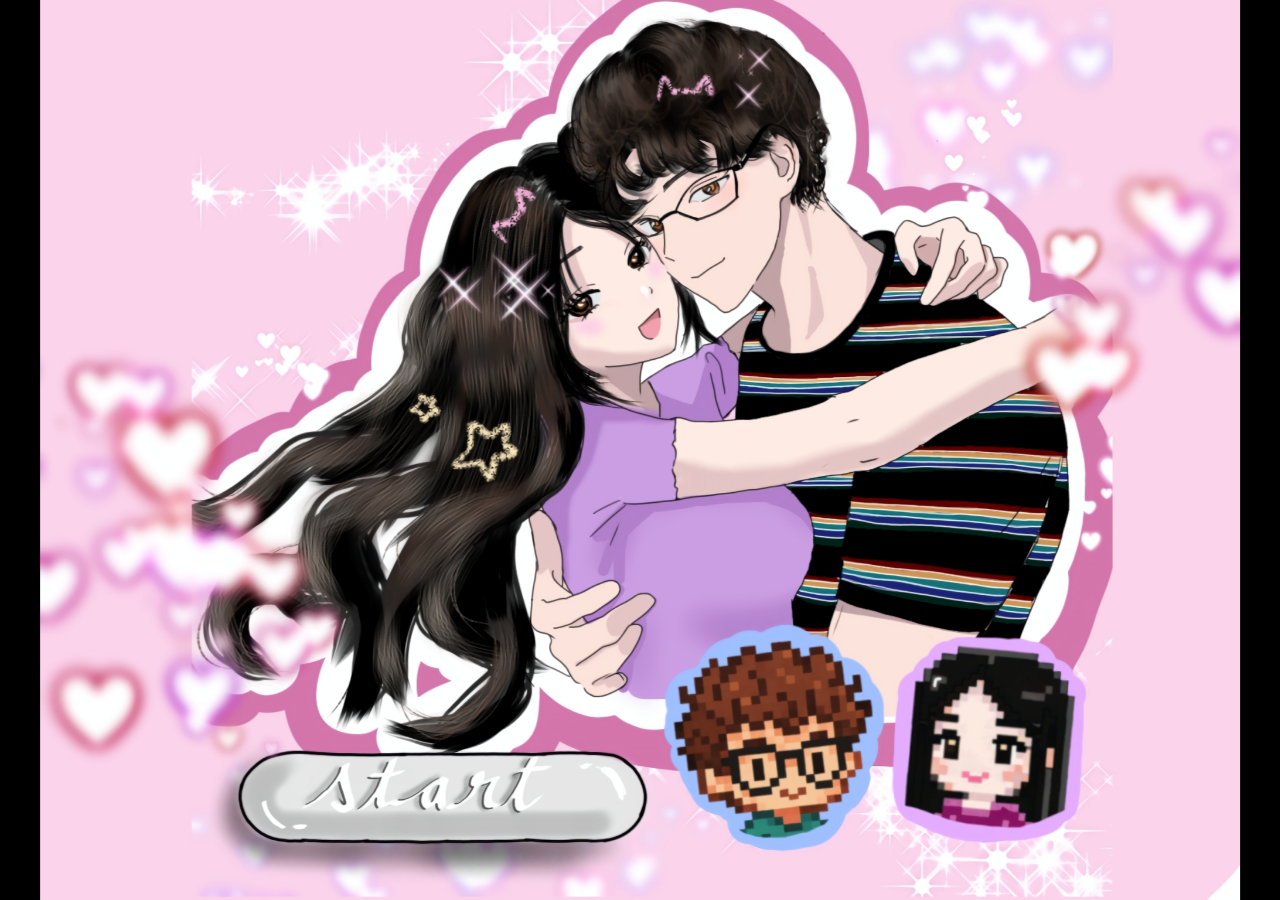
==== index.html @ d175a210 "Update index.html" ====
<!DOCTYPE html>
<html lang="en">
<head>
  <meta charset="utf-8" />
  <meta name="viewport" content="width=device-width, initial-scale=1" />
  <title>Visual Novel – First Date</title>
  <link rel="stylesheet" href="style.css" />
</head>
<body>

  <!-- Start Screen -->
  <div id="start-screen" class="stage visible">
    <img class="bg" src="start.jpg" alt="Start" />

    <!-- Falling petals live only on start screen -->
    <div id="petals-layer" aria-hidden="true"></div>

    <!-- Invisible clickable area placed over the grey "start" button -->
    <button id="start-button" aria-label="Start"></button>

    <!-- Start-screen music -->
    <audio id="start-music" src="music.mp3" preload="auto" loop></audio>
  </div>

  <!-- Epilogue Stage (e1 → e10) -->
  <div id="epilogue" class="stage">
    <img id="scene-image" class="bg fade" alt="Scene" />
    <!-- Subtitles (no background box) -->
    <div id="subtitle" role="dialog" aria-live="polite"></div>
    
    <!-- Epilogue music -->
    <audio id="epilogue-music" src="epilogue.mp3" preload="auto" loop></audio>
  </div>

  <!-- First Date Stage -->
  <div id="first-date" class="stage">
    <img class="bg" src="bg1.jpg" alt="First Date Background" />
    
    <div id="dialogue-container">
      <div id="dialogue-box">
        <div id="text-container">
          <div id="date-dialogue"></div>
        </div>
        <button id="next-button" aria-label="Next"></button>
      </div>
    </div>
    
    <!-- Date music -->
    <audio id="date-music" src="zelda.mp3" preload="auto" loop></audio>
  </div>

  <script src="script.js"></script>
</body>
</html>
---- style.css ----
/* Game container takes full screen */
#game-container {
  position: relative;
  width: 100vw;     /* full browser width */
  height: 100vh;    /* full browser height */
  overflow: hidden;
  background-color: black;
}
/* Root + typography */
:root{
  --ochre: #ffff00;           /* bright yellow ochre */
  --subtitle-size: clamp(16px, 2.4vmin, 22px);
  --subtitle-shadow: 0 2px 4px rgba(0,0,0,.65), 0 0 10px rgba(0,0,0,.5);
  --fade-ms: 550ms;
}

/* Full-viewport stage holder with a fixed game area of 3:4 that always shows full images */
html, body {
  margin: 0; padding: 0; height: 100%; background:#000;
  font-family: ui-serif, Georgia, "Times New Roman", Times, serif;
}

.stage {
  position: fixed; inset: 0;
  display: grid; place-items: center;
  opacity: 0; pointer-events: none; transition: opacity var(--fade-ms) ease;
}

.stage.visible { opacity: 1; pointer-events: auto; }

/* Make the image fill the entire browser viewport while keeping the whole image visible (no cropping) */
.bg {
  width: 100vw;                /* make the image element span the full viewport width */
  height: 100vh;               /* and the full viewport height */
  object-fit: contain;         /* scale the image so it fits inside the element WITHOUT cropping */
  object-position: center center; /* keep the image centered */
  user-select: none;
  -webkit-user-drag: none;
  max-width: 100%;
  max-height: 100%;
}

/* Start button (invisible overlay) positioned over the grey oval on start.jpg
   These percentages are tuned for the shared image (1536×1152). Adjust if you ever change that art. */
#start-button{
  position: absolute;
  /* bottom-left corner area where the grey oval sits */
  left: 6.5%;
  bottom: 7%;
  width: 32%;
  height: 12%;
  background: transparent;
  border: none;
  cursor: pointer;
  /* For accessibility focus outline without showing a box visually */
  outline: none;
}
#start-button:focus-visible{
  box-shadow: 0 0 0 3px rgba(255,255,255,.6) inset, 0 0 0 3px rgba(255,255,255,.6);
  border-radius: 999px;
}

/* Petals container */
#petals-layer{
  position: absolute; inset: 0;
  overflow: hidden; pointer-events: none;
}

/* Each petal sprite */
.petal{
  position: absolute;
  top: -10%;
  width: 70px;
  height: 70px;
  background-size: contain;
  background-repeat: no-repeat;
  opacity: .9;
  animation-name: fall, sway, spin;
  animation-timing-function: linear, ease-in-out, ease-in-out;
  animation-iteration-count: 1, infinite, infinite;
}
@keyframes fall {
  0% {
    transform: translateX(0) translateY(0) rotate(0deg);
  }
  50% {
    transform: translateX(20px) translateY(50vh) rotate(45deg);
  }
  100% {
    transform: translateX(-20px) translateY(100vh) rotate(90deg);
  }
}
@keyframes sway{
  0%  { transform: translateX(0) translateY(var(--y)); }
  50% { transform: translateX(12vw) translateY(var(--y)); }
  100%{ transform: translateX(-8vw) translateY(var(--y)); }
}
@keyframes spin{
  0%  { rotate: 0deg; }
  100%{ rotate: 360deg; }
}

/* Subtitle styling (bottom overlay, no box) */
#subtitle{
  position: absolute;
  inset-inline: 6%;
  bottom: 3.5%;
  text-align: center;
  color: #ffcc00;
  font-size: var(--subtitle-size);
  line-height: 1.35;
  text-shadow: var(--subtitle-shadow);
  pointer-events: none; /* clicks go to scene */
  min-height: 3em;      /* reserve space so layout doesn't jump */
}

/* Image fades on scene change */
.fade{
  opacity: 0; transition: opacity var(--fade-ms) ease;
}
.fade.show{ opacity: 1; }

/* First Date Scene Styles - COMPLETELY REVISED */
#first-date {
  display: none;
  position: fixed;
  inset: 0;
  z-index: 50;
}

#first-date.visible {
  display: block;
}

#dialogue-container {
  position: absolute;
  bottom: 1%;
  left: 50%;
  transform: translateX(-50%);
  width: 95%;
  max-width: 1200px;
  z-index: 100;
  display: flex;
  justify-content: center;
  align-items: flex-end;
}

#dialogue-box {
  width: 100%;
  min-height: 200px; /* Minimum height to prevent squashing */
  background: url('d1.png') no-repeat center center;
  background-size: 100% 100%;
  position: relative;
  aspect-ratio: 4 / 3; /* Adjust this ratio based on your dialogue box image */
}

#text-container {
  position: absolute;
  top: 0;
  left: 0;
  width: 100%;
  height: 100%;
  display: flex;
  flex-direction: column;
  justify-content: center;
  align-items: flex-start;
  z-index: 101;
  padding: 60% 12% 14% 12%;
  box-sizing: border-box;
}

#date-dialogue {
  width: 100%;
  height: 100%;
  color: white !important;
  font-size: 1.5rem; /* Slightly larger font */
  line-height: 1.6;
  font-family: 'Georgia', serif;
  text-shadow: 2px 2px 4px rgba(0, 0, 0, 0.9); /* Stronger shadow */
  text-align: left;
  display: flex;
  align-items: flex-start;
  justify-content: center;
  padding: 10px;
  box-sizing: border-box;
}

#next-button {
  position: absolute;
  bottom: 15%;
  right: 10%;
  width: 20%;
  height: 20%;
  cursor: pointer;
  background: transparent;
  border: none;
  z-index: 102;
}

/* Typing cursor animation */
.typing-cursor {
  display: inline-block;
  width: 2px;
  height: 1.2em;
  background-color: white !important;
  margin-left: 2px;
  animation: blink 1s infinite;
  vertical-align: middle;
}

@keyframes blink {
  0%, 100% { opacity: 1; }
  50% { opacity: 0; }
}

/* Responsive adjustments */
@media (max-width: 768px) {
  #date-dialogue {
    font-size: 1.4rem;
    padding: 15px;
  }
  
  #text-container {
    padding: 5% 10% 15% 10%;
  }
  
  #dialogue-box {
    aspect-ratio: 3 / 1; /* Adjust for mobile */
    min-height: 150px;
  }
}
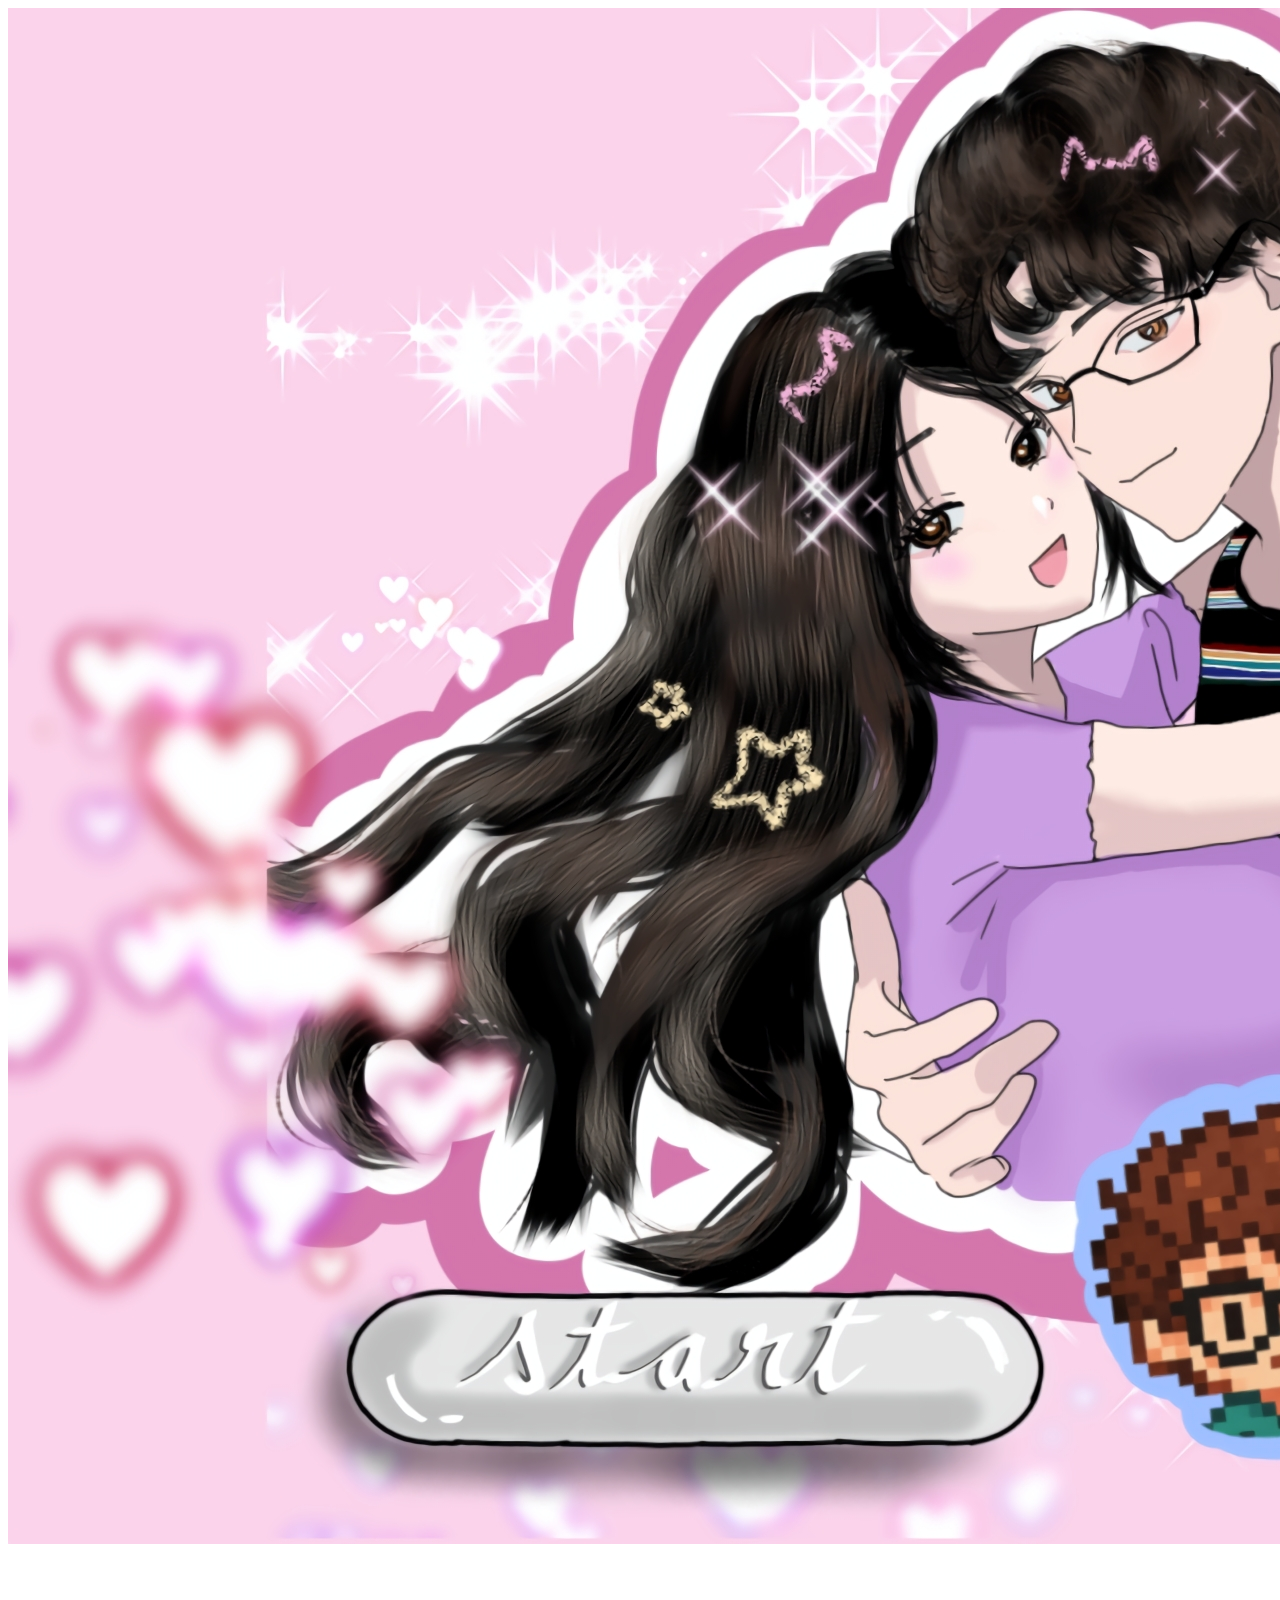
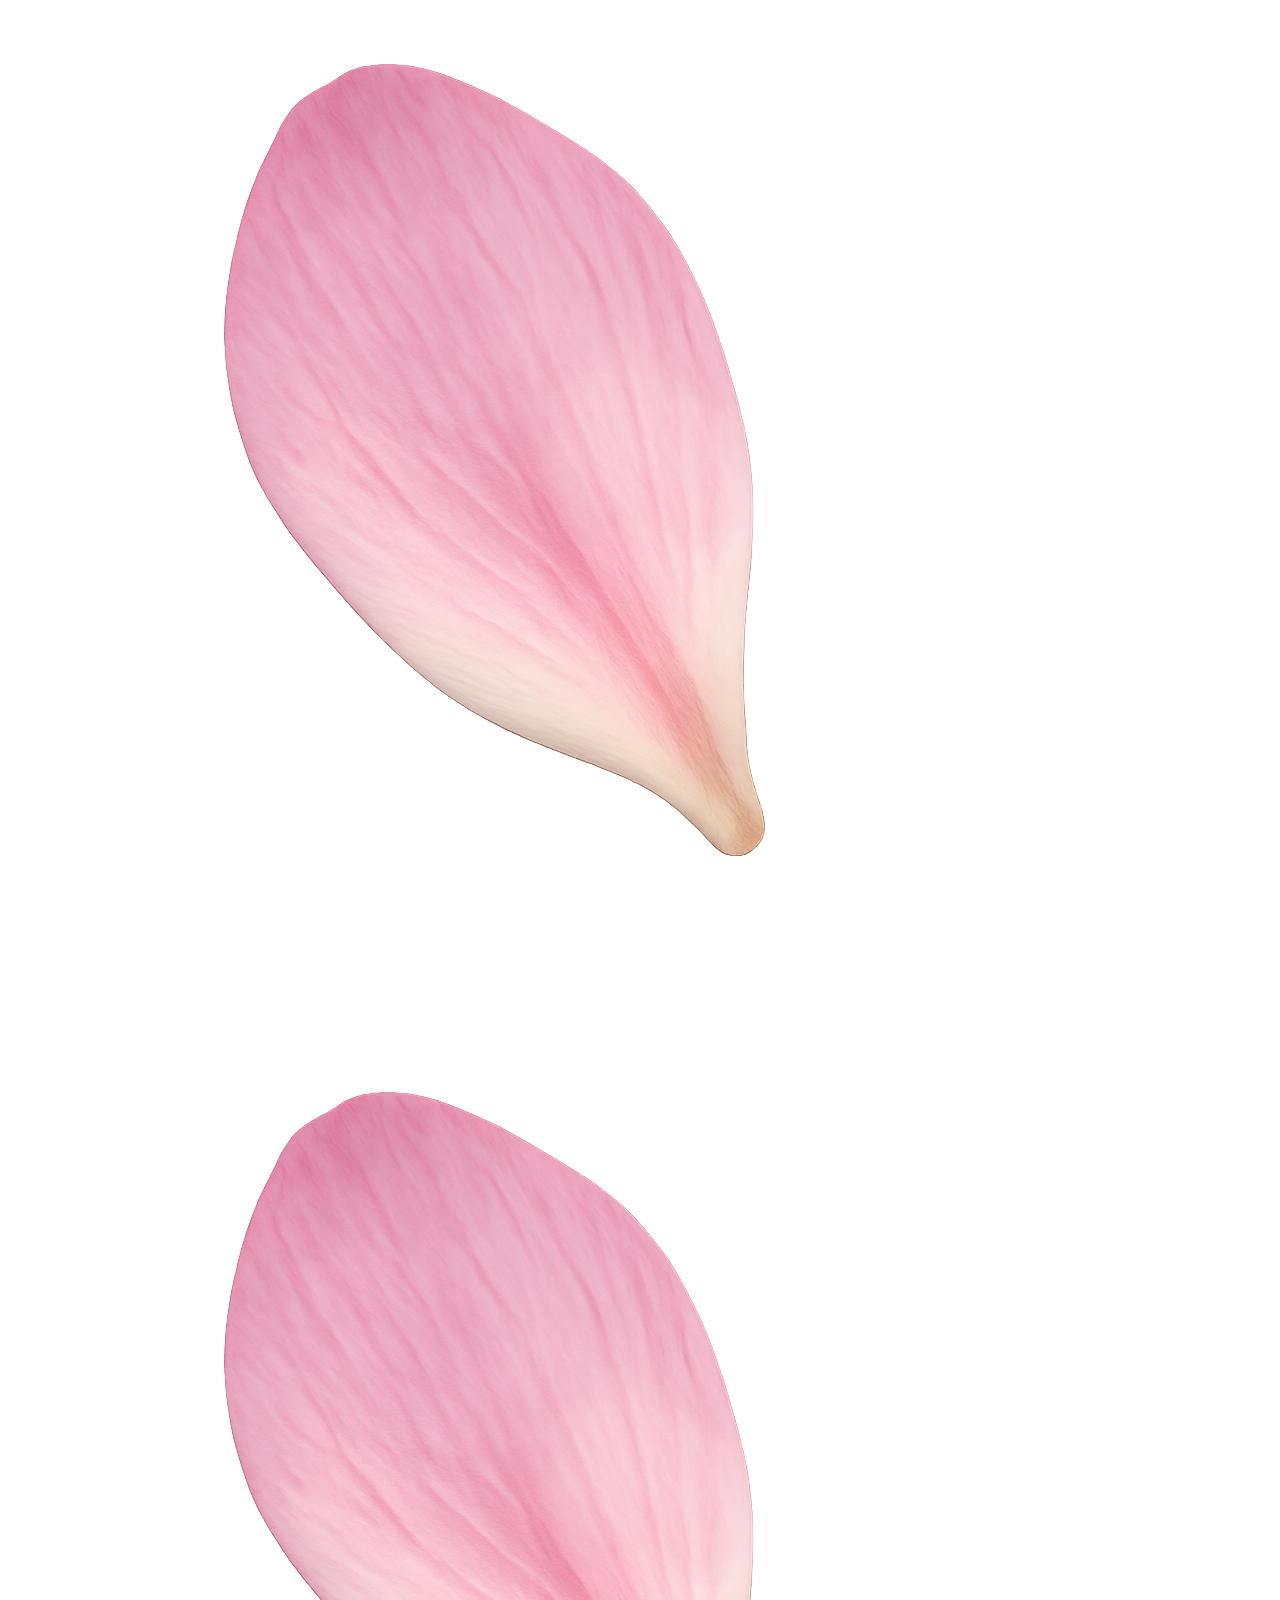
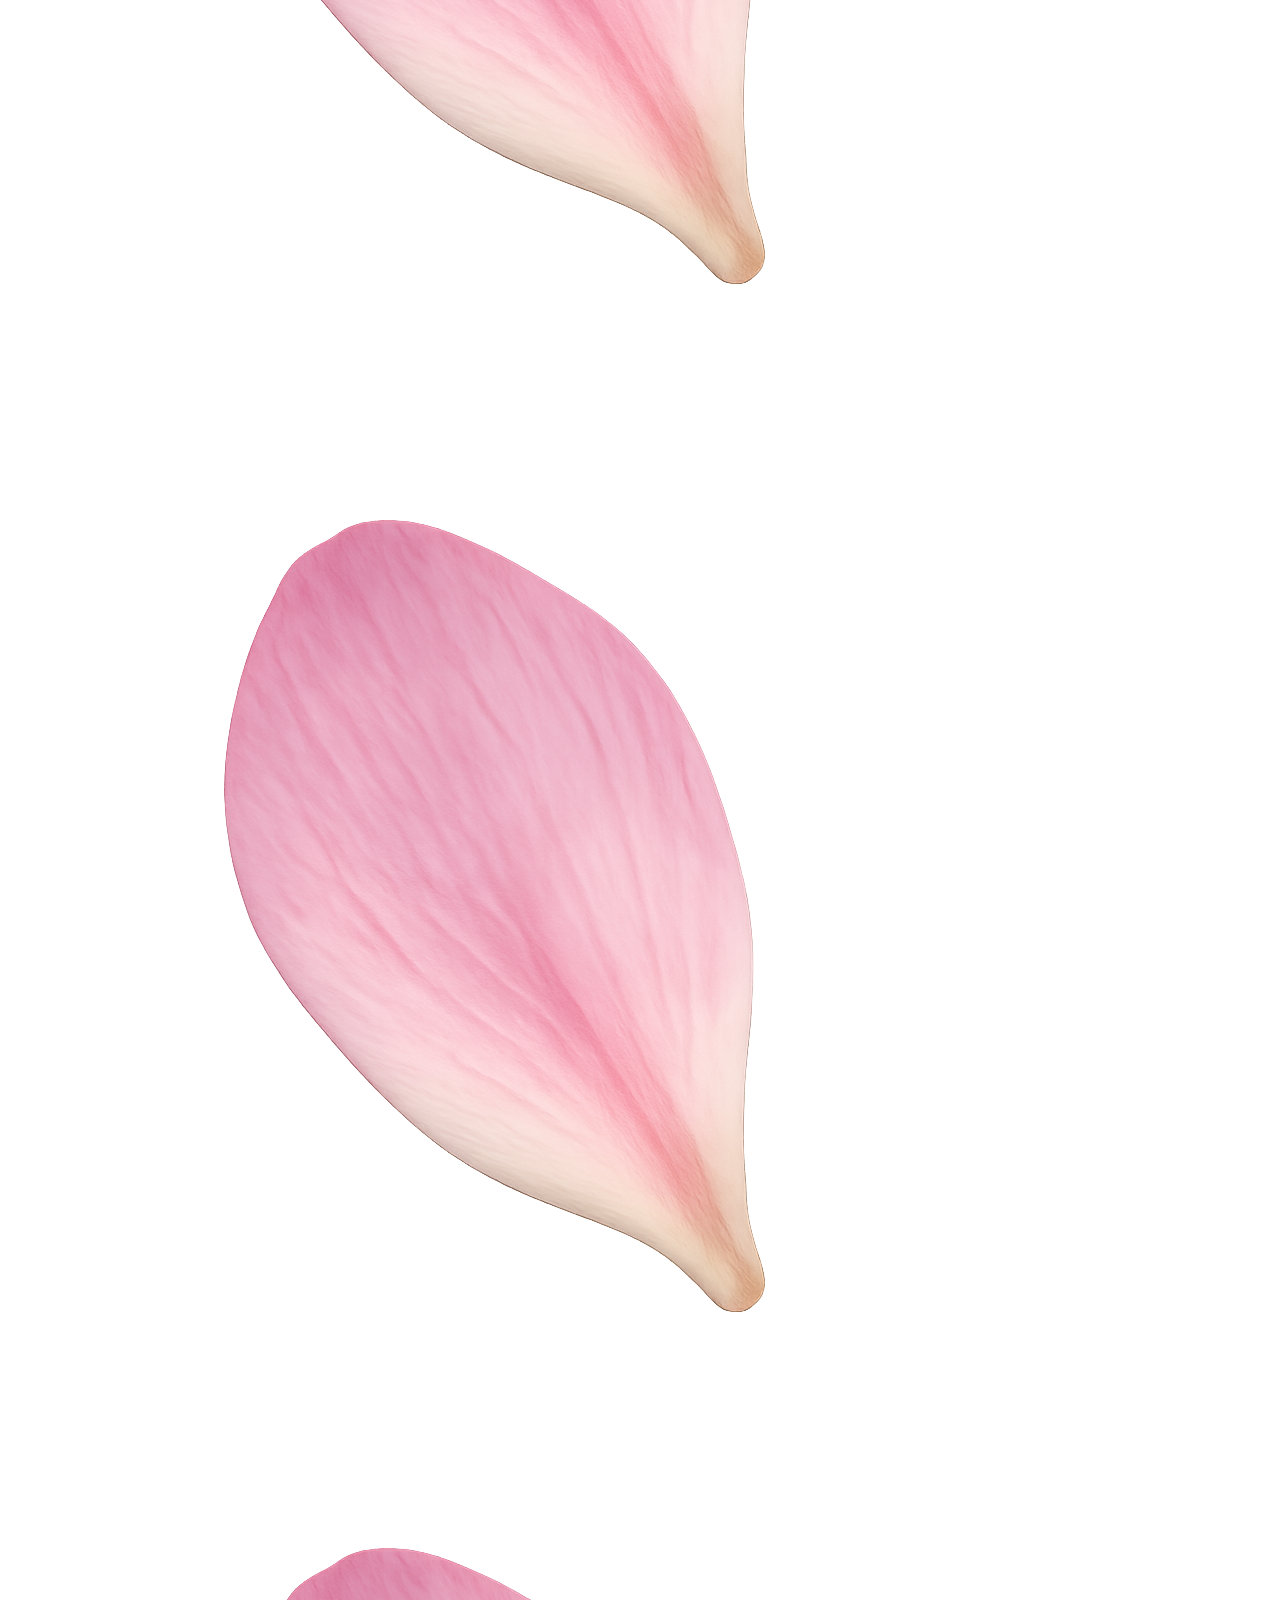
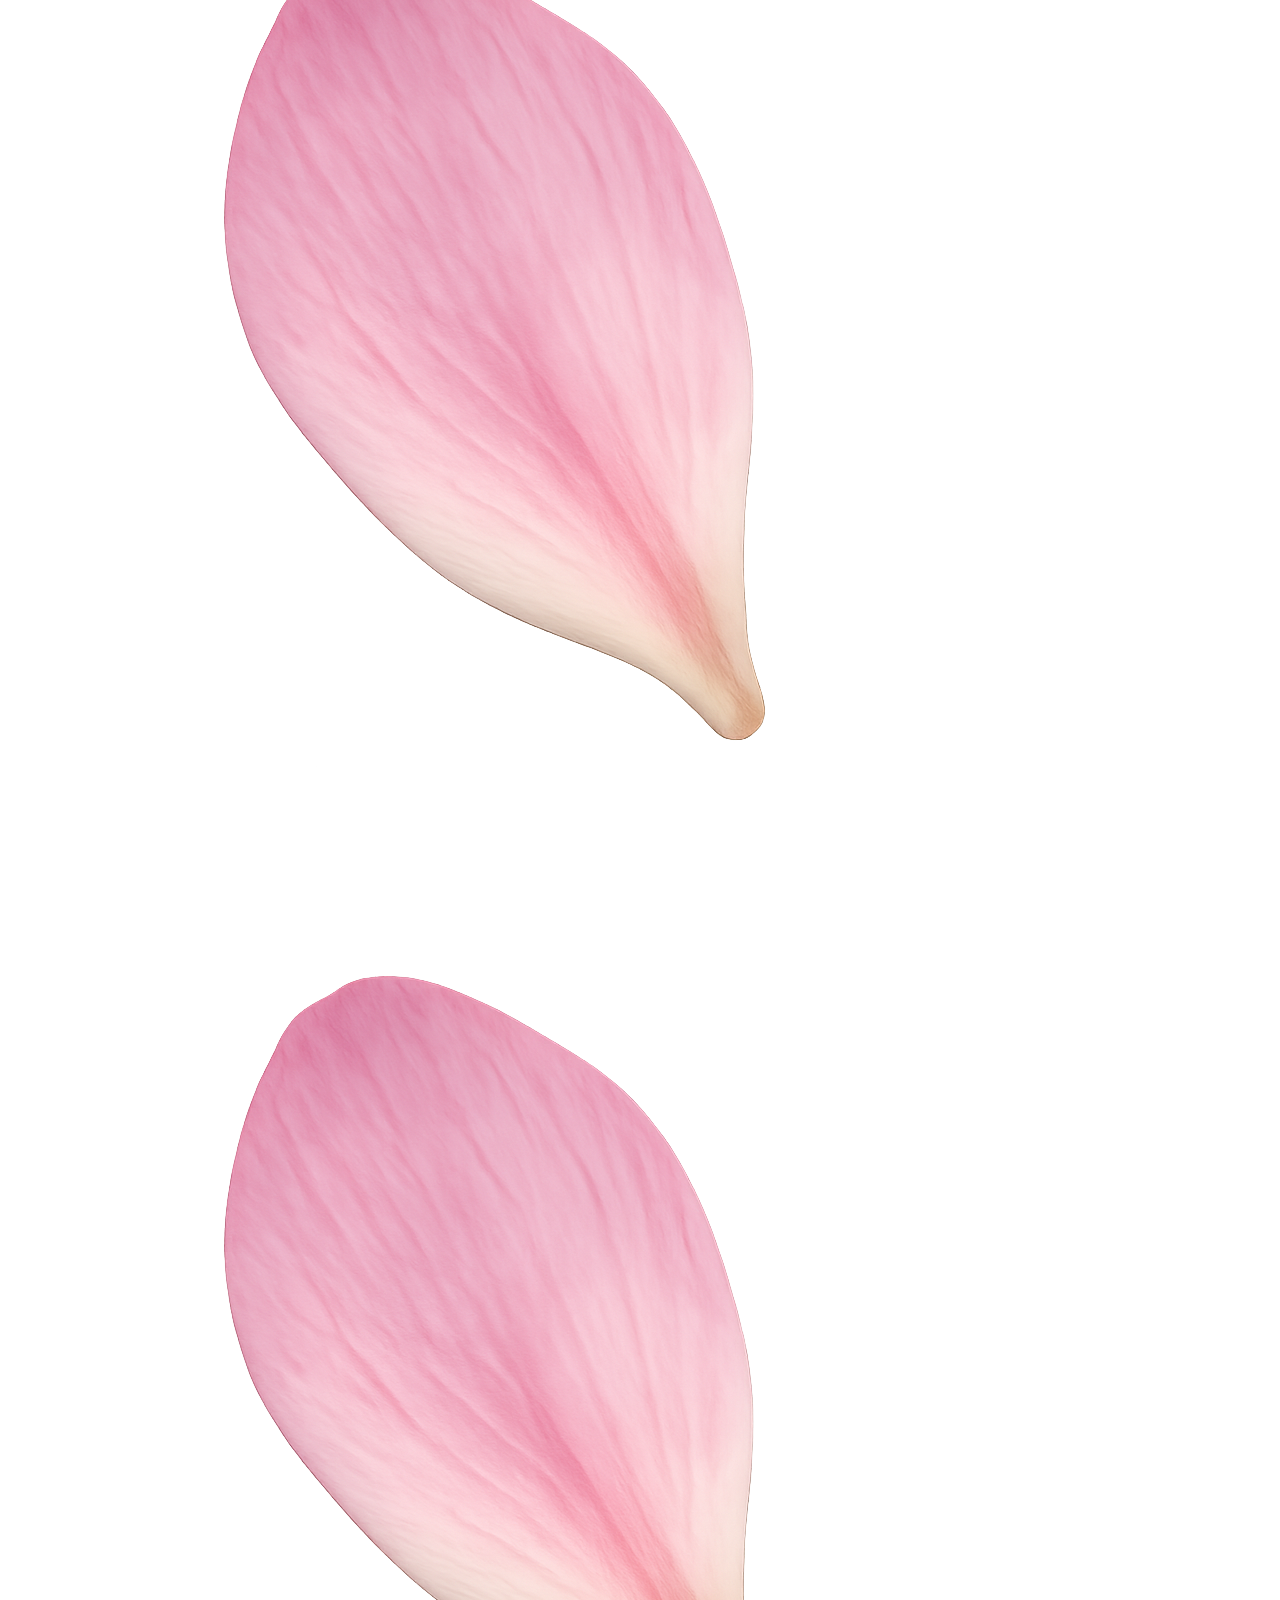
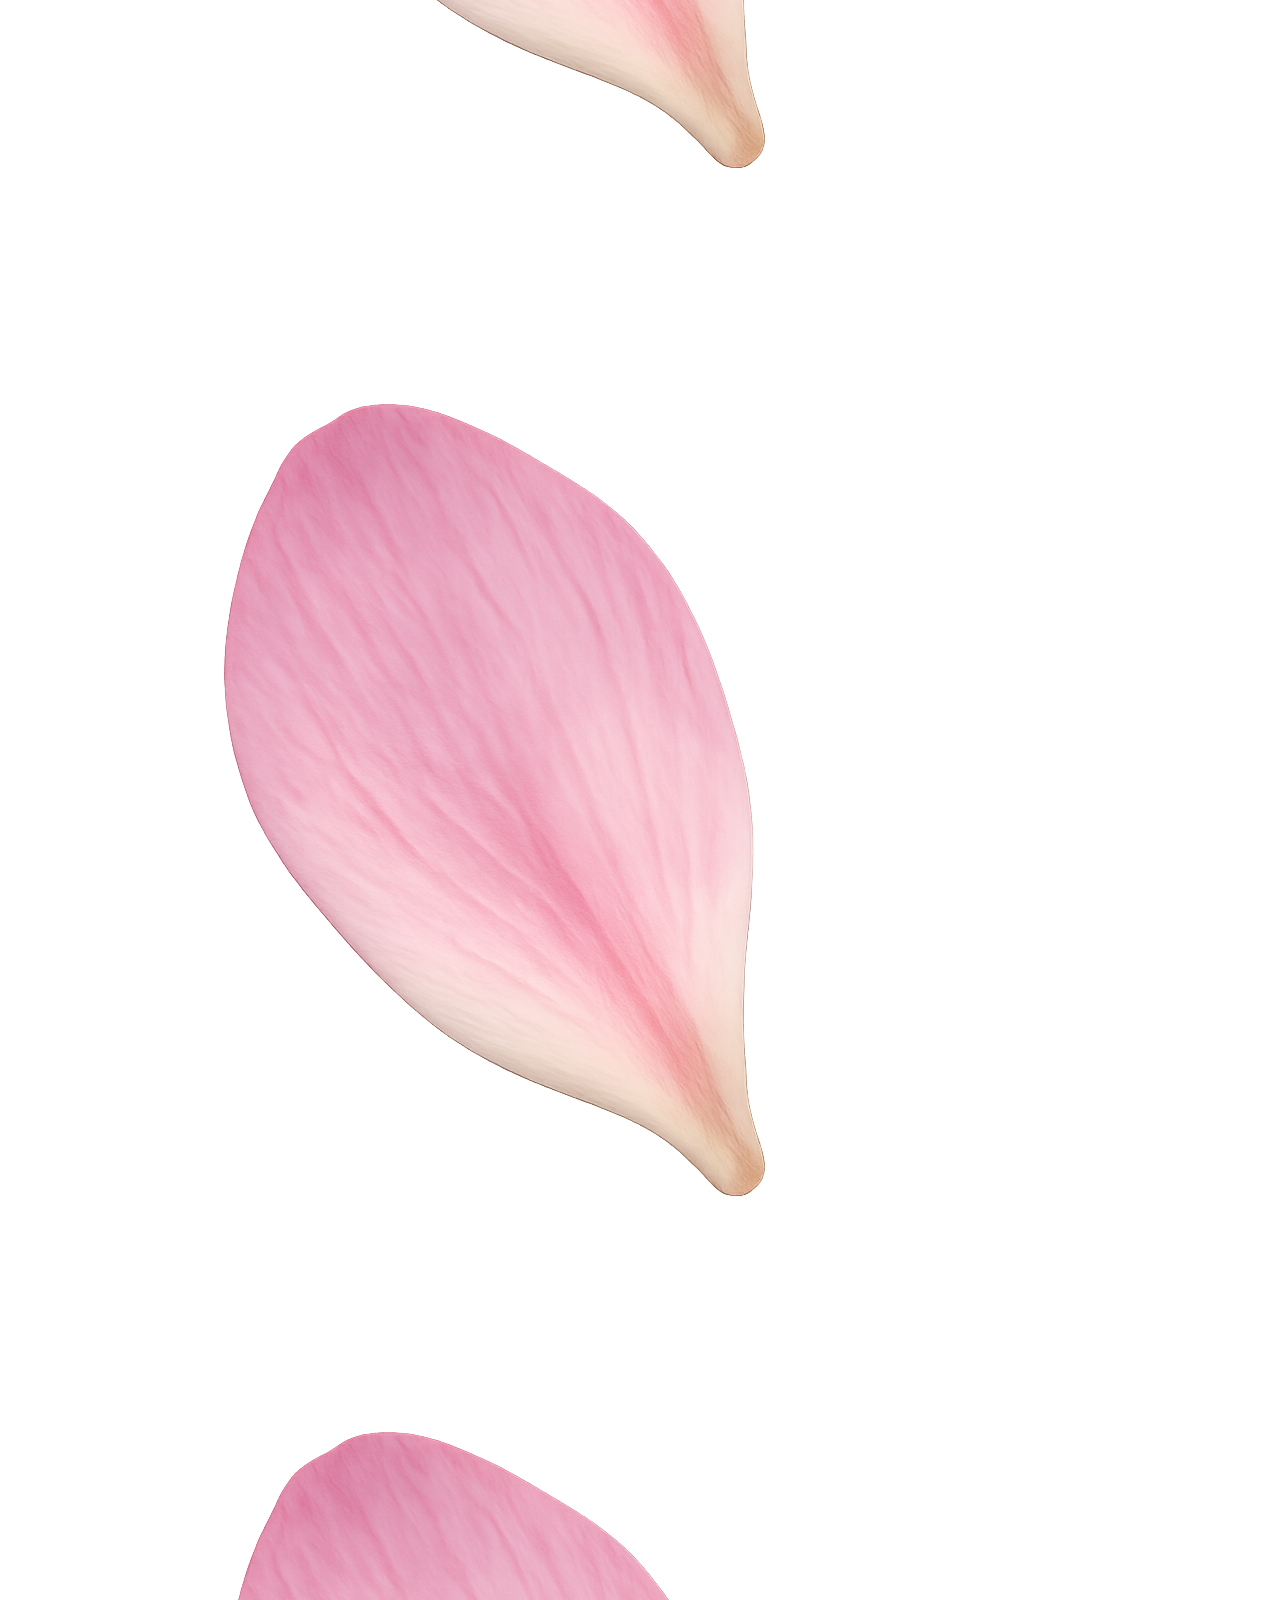
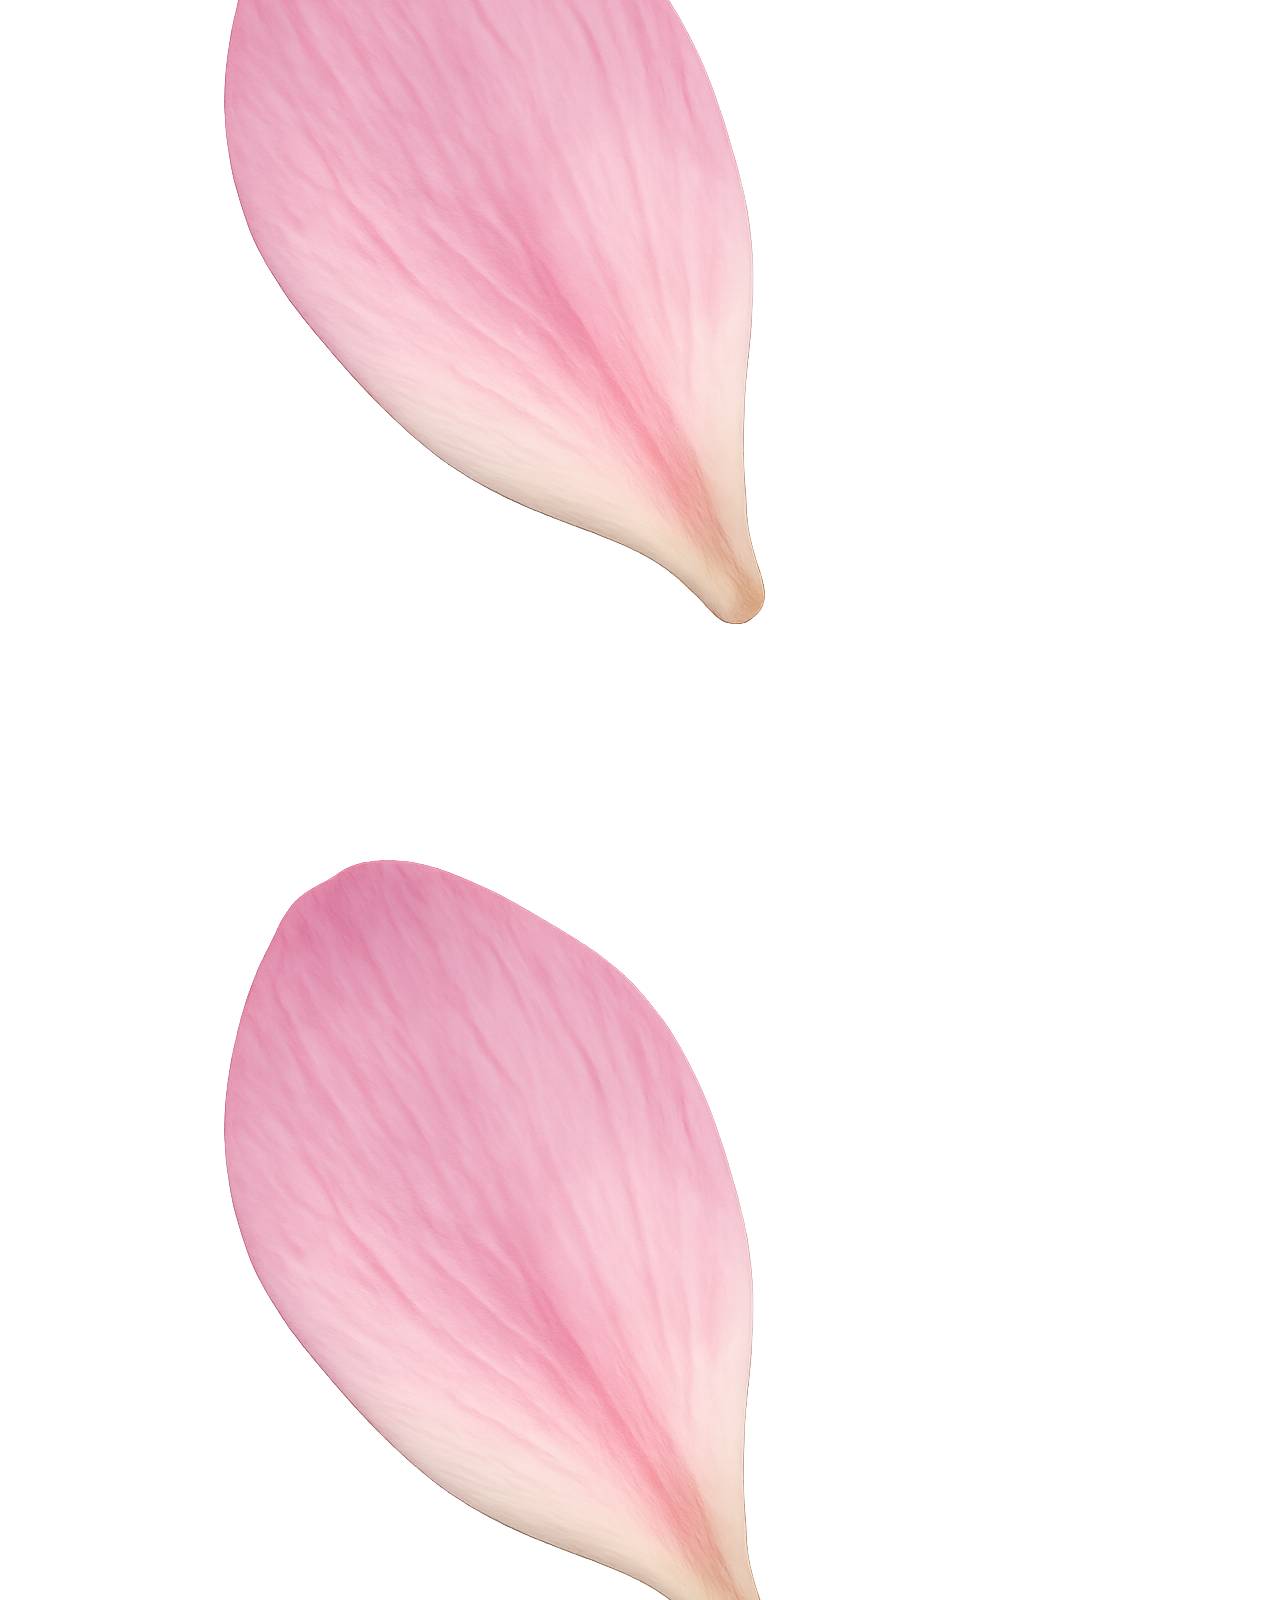
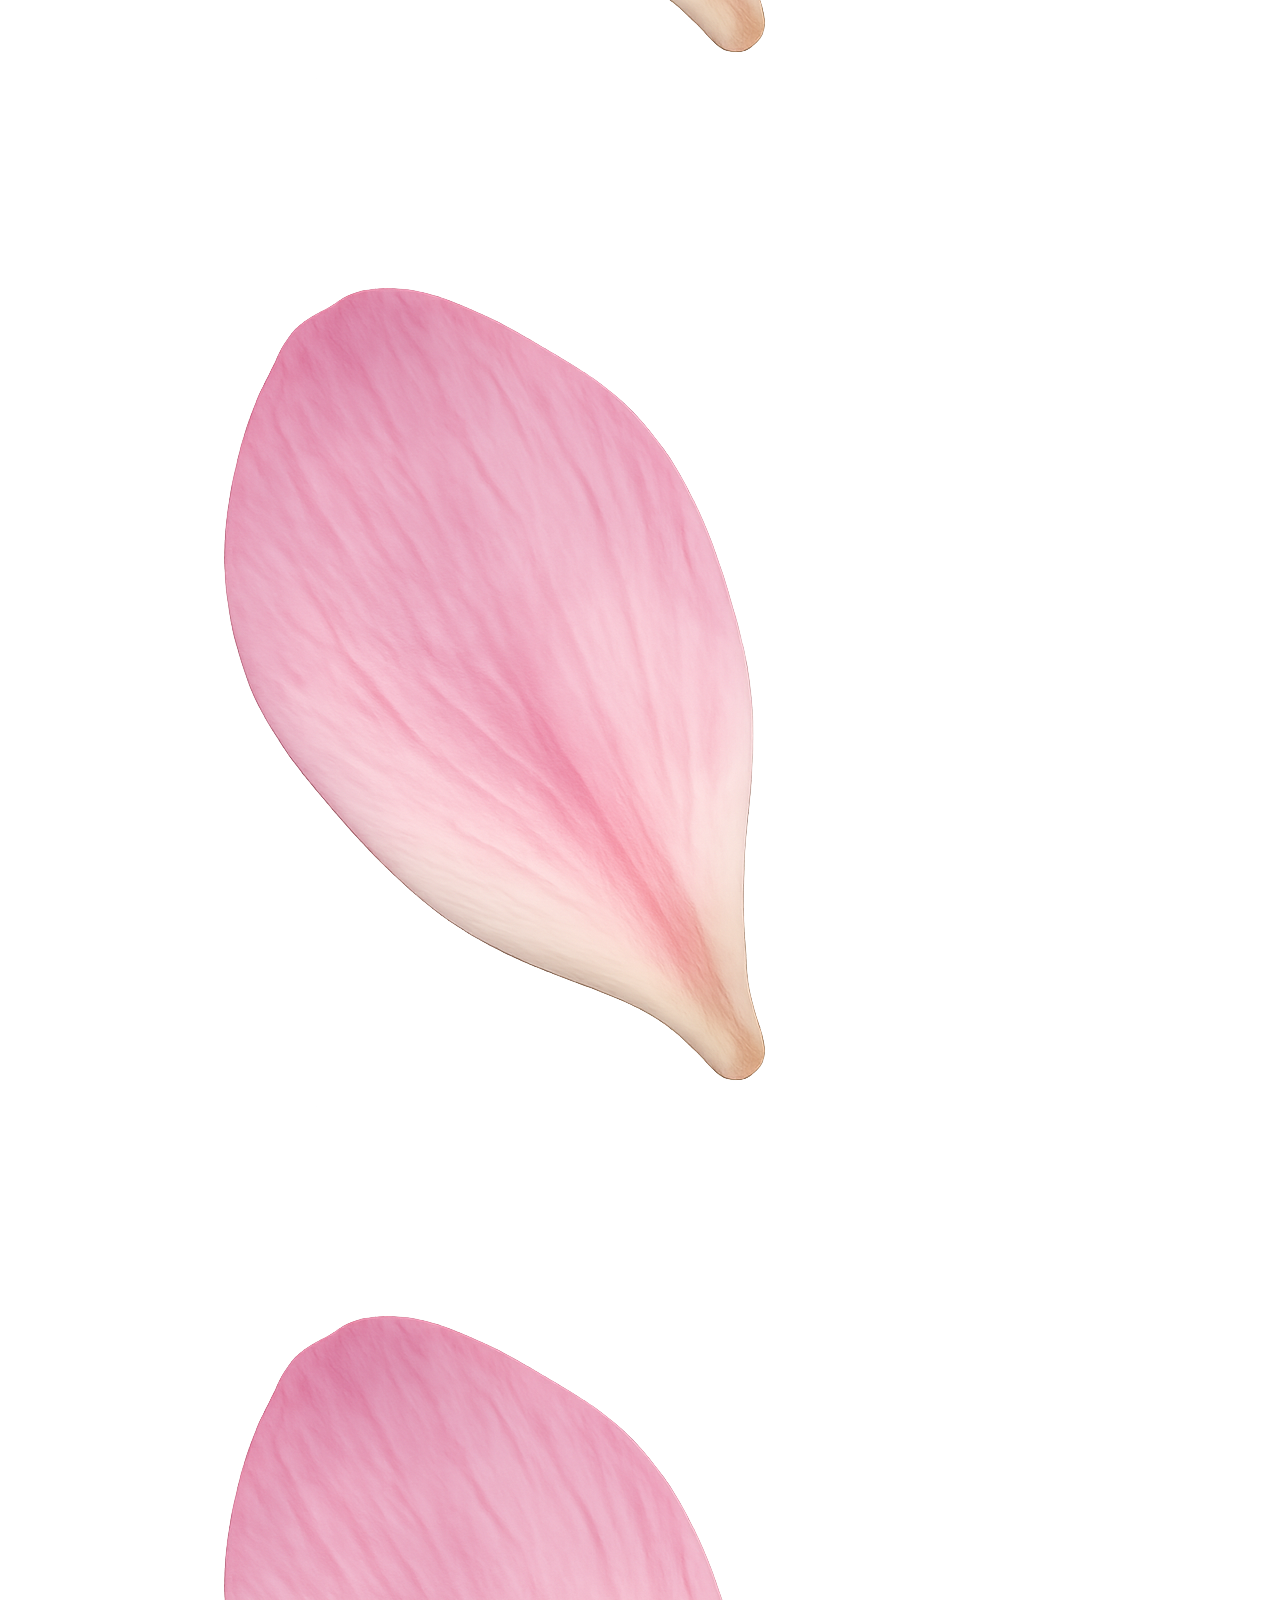
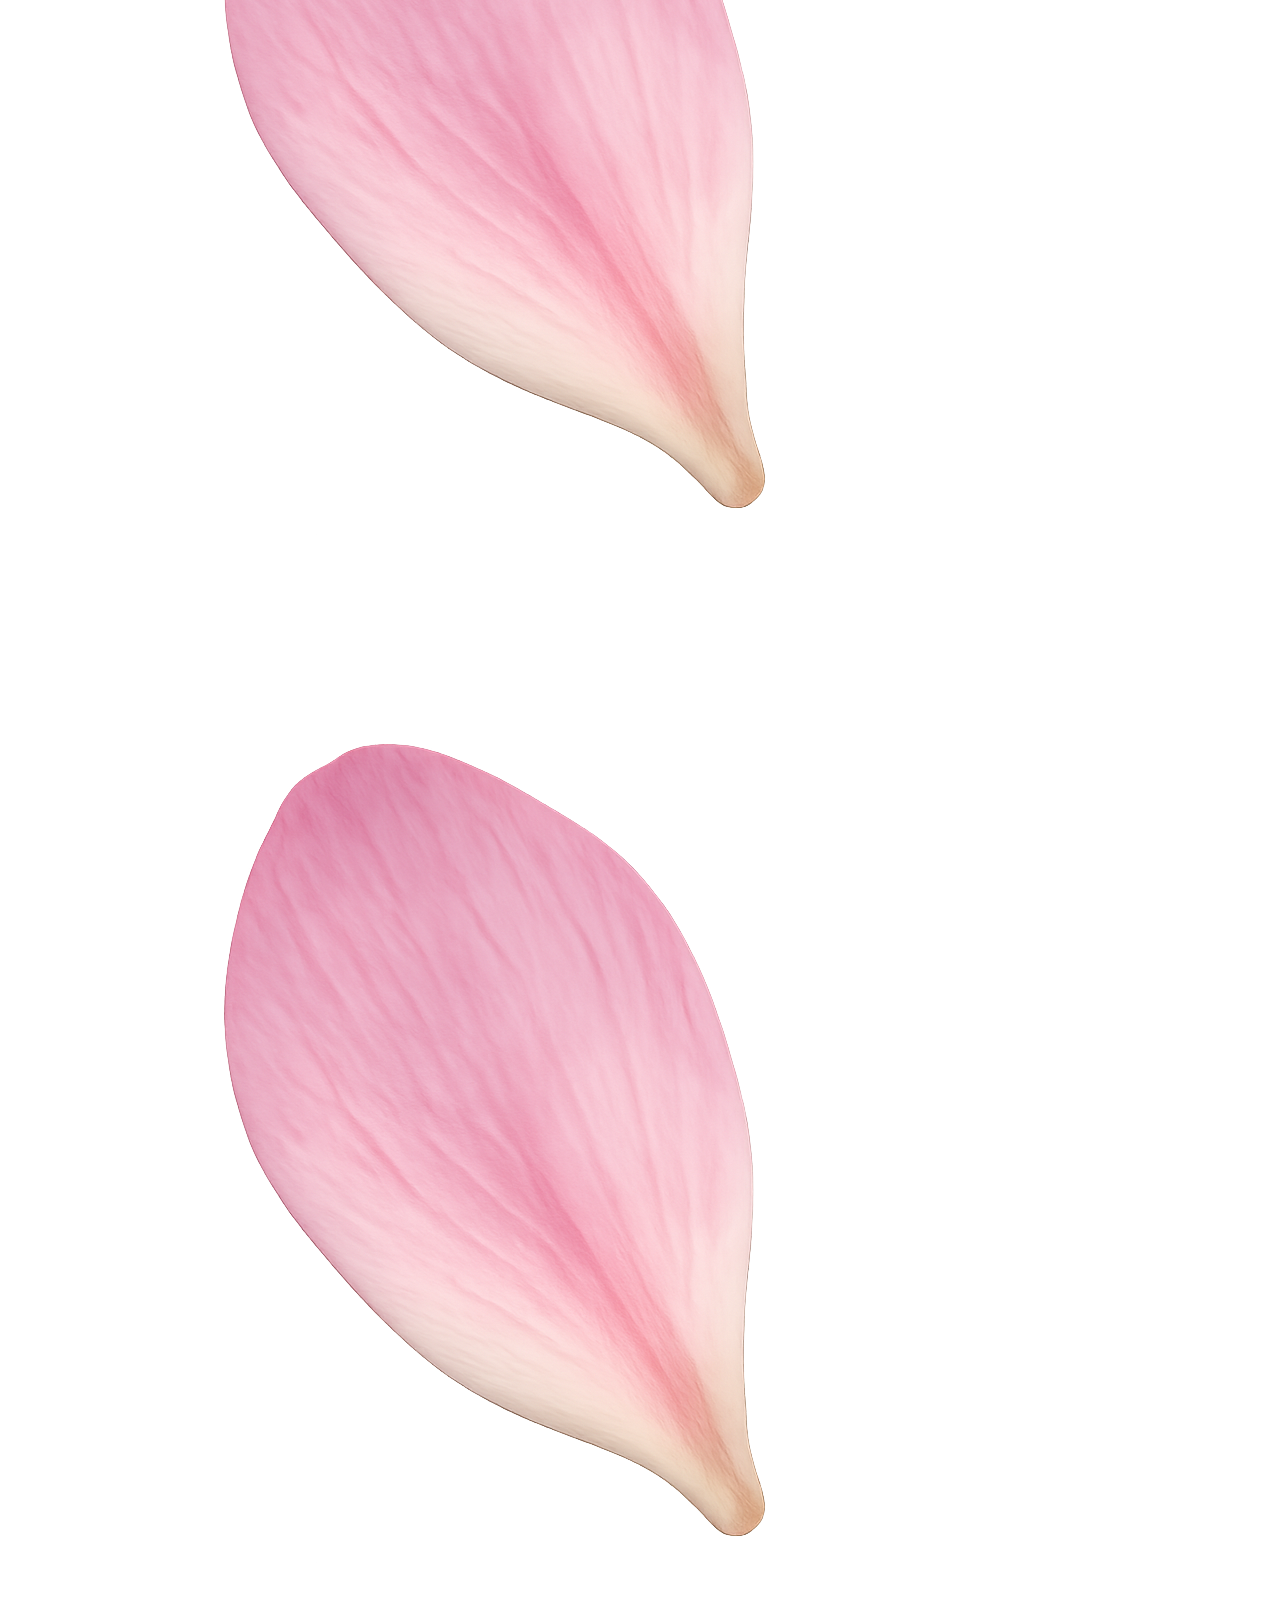
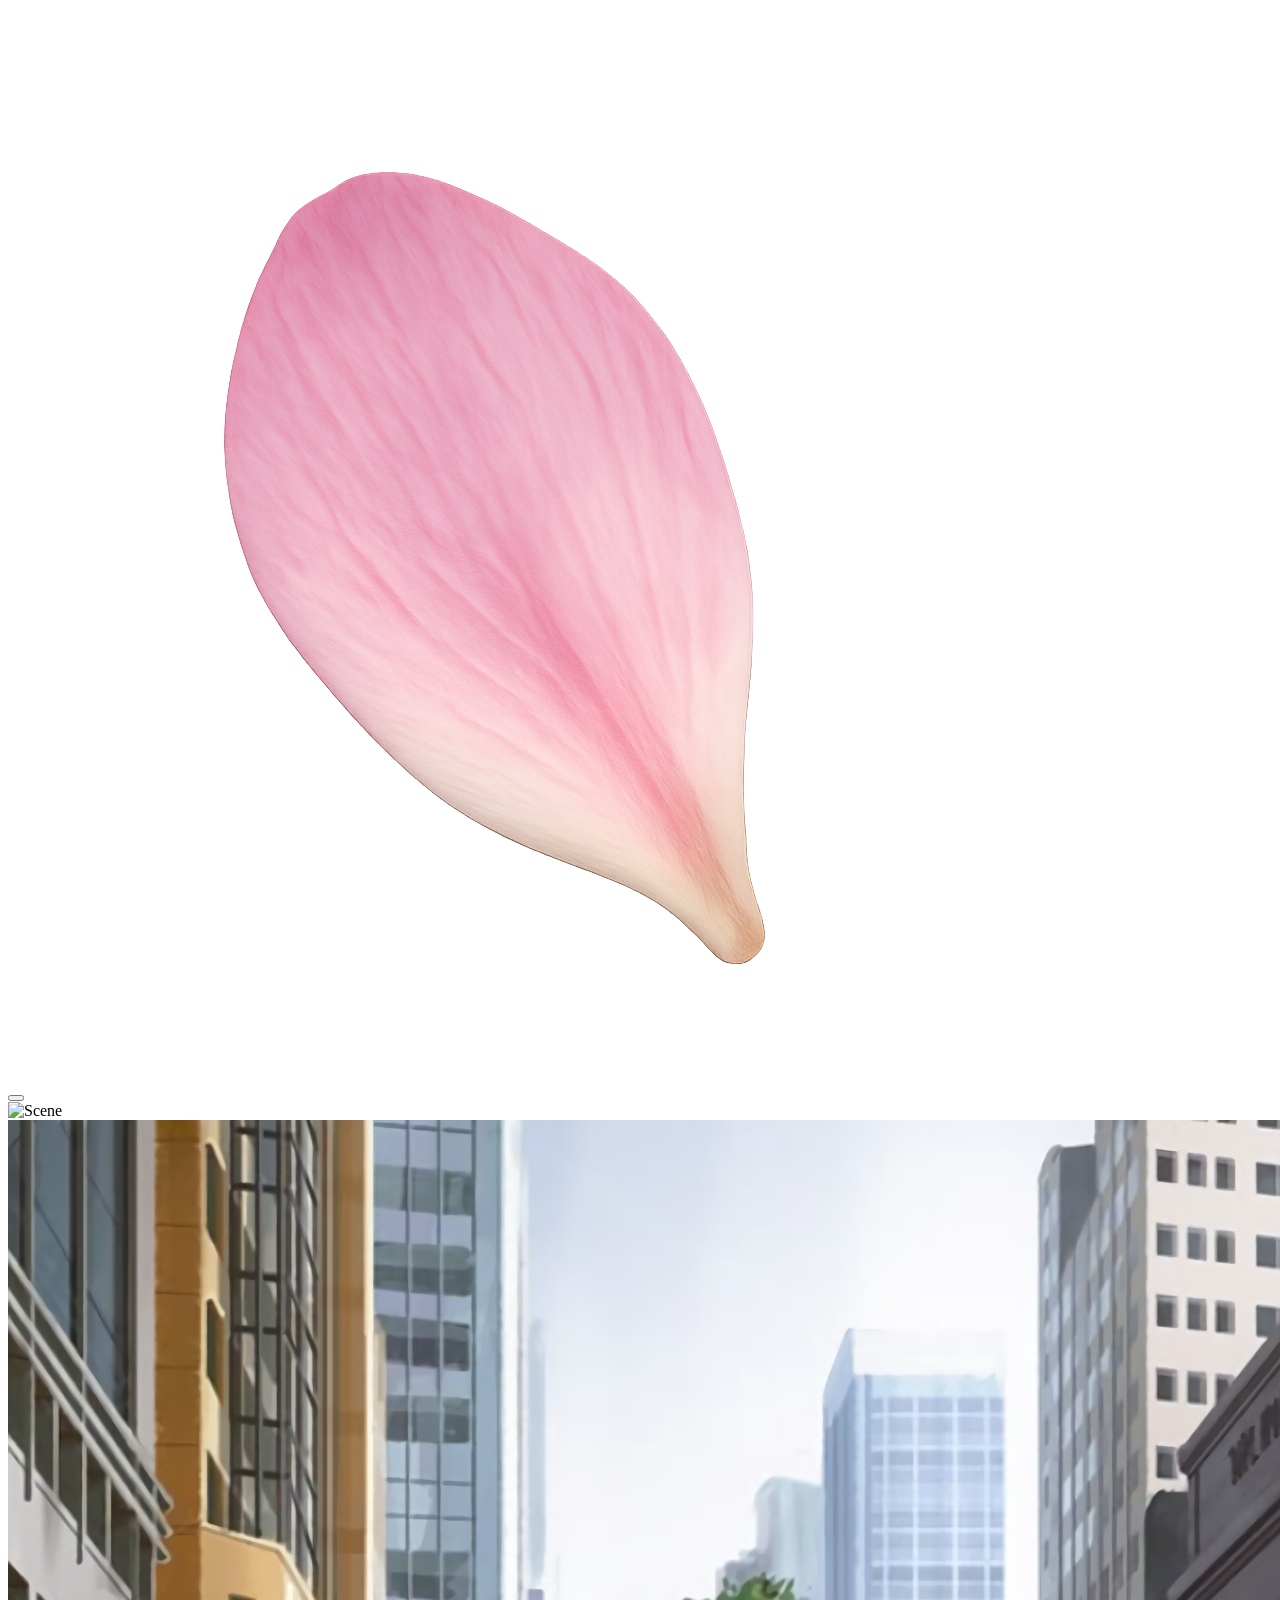
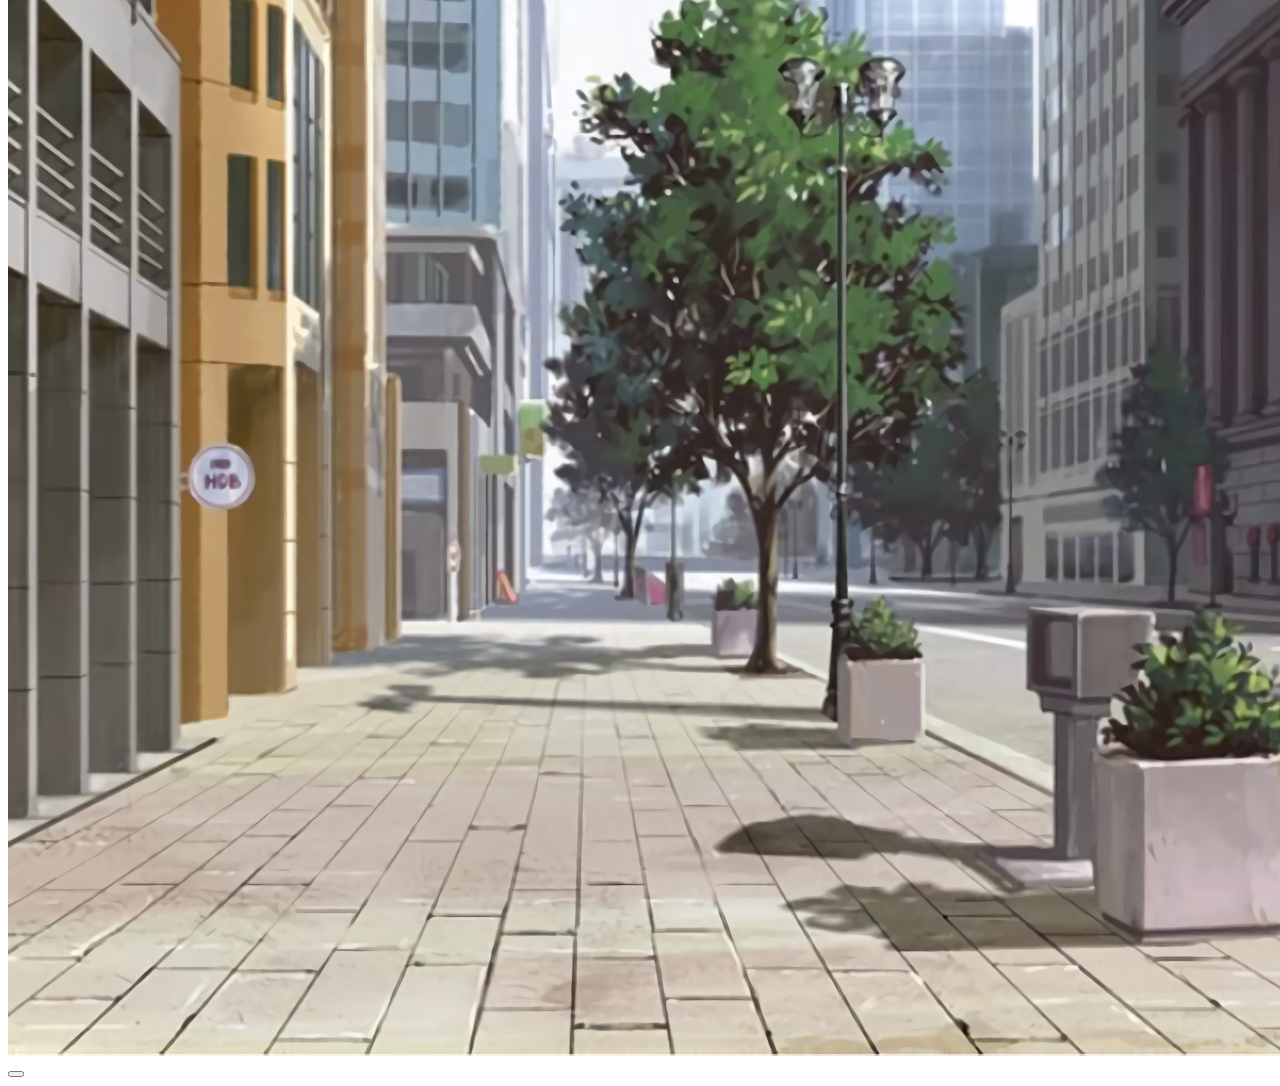
==== commit 9dce2e8e: "Create index.html" ====
(no text change in the page or its own stylesheets)
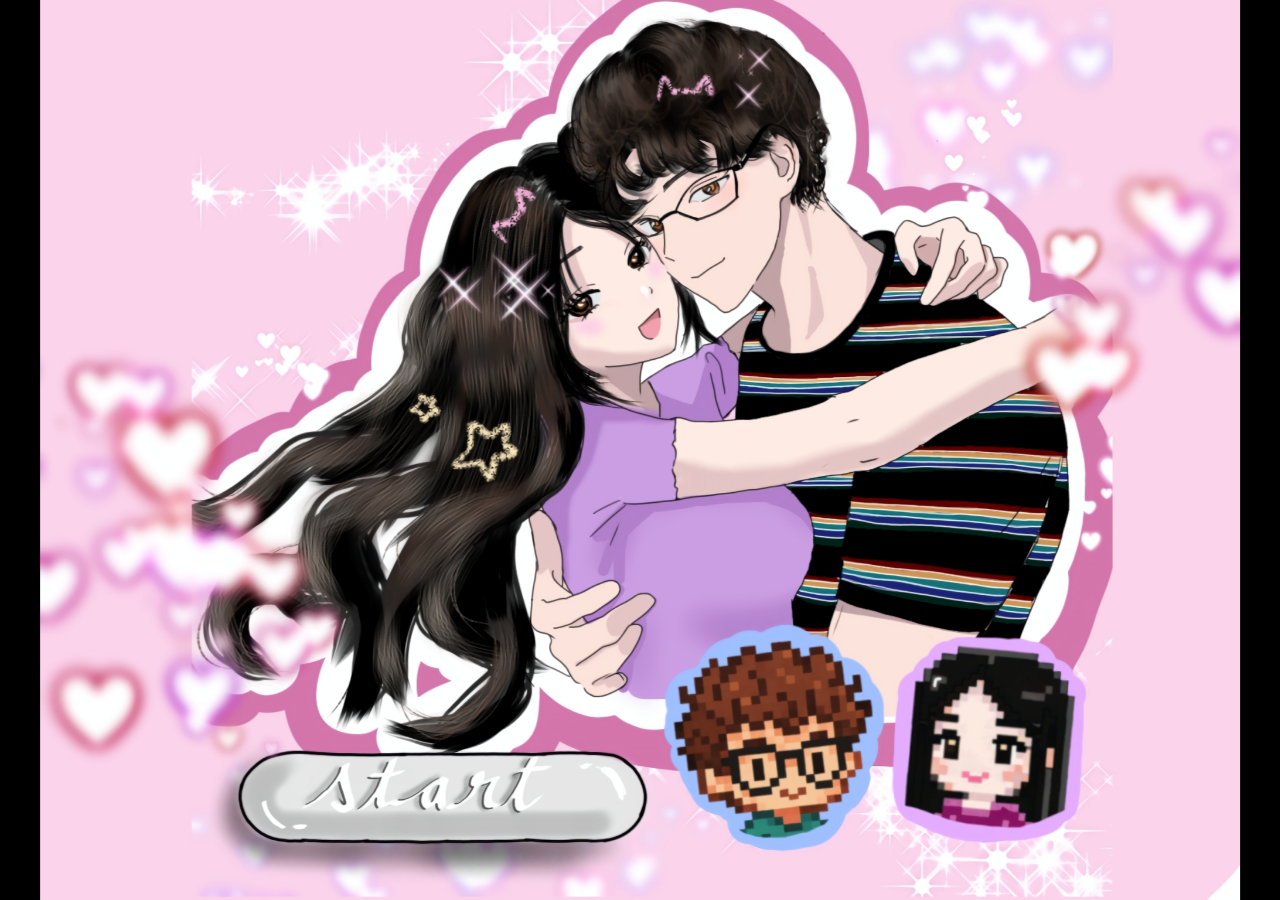
==== commit e2851f93: "Update index.html" ====
--- a/index.html
+++ b/index.html
@@ -36,6 +36,9 @@
   <div id="first-date" class="stage">
     <img class="bg" src="bg1.jpg" alt="First Date Background" />
     
+    <!-- Container for character sprites (behind dialogue box) -->
+    <div id="sprite-container"></div>
+    
     <div id="dialogue-container">
       <div id="dialogue-box">
         <div id="text-container">
--- a/style.css
+++ b/style.css
@@ -0,0 +1,231 @@
+/* Game container takes full screen */
+#game-container {
+  position: relative;
+  width: 100vw;     /* full browser width */
+  height: 100vh;    /* full browser height */
+  overflow: hidden;
+  background-color: black;
+}
+/* Root + typography */
+:root{
+  --ochre: #ffff00;           /* bright yellow ochre */
+  --subtitle-size: clamp(16px, 2.4vmin, 22px);
+  --subtitle-shadow: 0 2px 4px rgba(0,0,0,.65), 0 0 10px rgba(0,0,0,.5);
+  --fade-ms: 550ms;
+}
+
+/* Full-viewport stage holder with a fixed game area of 3:4 that always shows full images */
+html, body {
+  margin: 0; padding: 0; height: 100%; background:#000;
+  font-family: ui-serif, Georgia, "Times New Roman", Times, serif;
+}
+
+.stage {
+  position: fixed; inset: 0;
+  display: grid; place-items: center;
+  opacity: 0; pointer-events: none; transition: opacity var(--fade-ms) ease;
+}
+
+.stage.visible { opacity: 1; pointer-events: auto; }
+
+/* Make the image fill the entire browser viewport while keeping the whole image visible (no cropping) */
+.bg {
+  width: 100vw;                /* make the image element span the full viewport width */
+  height: 100vh;               /* and the full viewport height */
+  object-fit: contain;         /* scale the image so it fits inside the element WITHOUT cropping */
+  object-position: center center; /* keep the image centered */
+  user-select: none;
+  -webkit-user-drag: none;
+  max-width: 100%;
+  max-height: 100%;
+}
+
+/* Start button (invisible overlay) positioned over the grey oval on start.jpg
+   These percentages are tuned for the shared image (1536×1152). Adjust if you ever change that art. */
+#start-button{
+  position: absolute;
+  /* bottom-left corner area where the grey oval sits */
+  left: 6.5%;
+  bottom: 7%;
+  width: 32%;
+  height: 12%;
+  background: transparent;
+  border: none;
+  cursor: pointer;
+  /* For accessibility focus outline without showing a box visually */
+  outline: none;
+}
+#start-button:focus-visible{
+  box-shadow: 0 0 0 3px rgba(255,255,255,.6) inset, 0 0 0 3px rgba(255,255,255,.6);
+  border-radius: 999px;
+}
+
+/* Petals container */
+#petals-layer{
+  position: absolute; inset: 0;
+  overflow: hidden; pointer-events: none;
+}
+
+/* Each petal sprite */
+.petal{
+  position: absolute;
+  top: -10%;
+  width: 70px;
+  height: 70px;
+  background-size: contain;
+  background-repeat: no-repeat;
+  opacity: .9;
+  animation-name: fall, sway, spin;
+  animation-timing-function: linear, ease-in-out, ease-in-out;
+  animation-iteration-count: 1, infinite, infinite;
+}
+@keyframes fall {
+  0% {
+    transform: translateX(0) translateY(0) rotate(0deg);
+  }
+  50% {
+    transform: translateX(20px) translateY(50vh) rotate(45deg);
+  }
+  100% {
+    transform: translateX(-20px) translateY(100vh) rotate(90deg);
+  }
+}
+@keyframes sway{
+  0%  { transform: translateX(0) translateY(var(--y)); }
+  50% { transform: translateX(12vw) translateY(var(--y)); }
+  100%{ transform: translateX(-8vw) translateY(var(--y)); }
+}
+@keyframes spin{
+  0%  { rotate: 0deg; }
+  100%{ rotate: 360deg; }
+}
+
+/* Subtitle styling (bottom overlay, no box) */
+#subtitle{
+  position: absolute;
+  inset-inline: 6%;
+  bottom: 3.5%;
+  text-align: center;
+  color: #ffcc00;
+  font-size: var(--subtitle-size);
+  line-height: 1.35;
+  text-shadow: var(--subtitle-shadow);
+  pointer-events: none; /* clicks go to scene */
+  min-height: 3em;      /* reserve space so layout doesn't jump */
+}
+
+/* Image fades on scene change */
+.fade{
+  opacity: 0; transition: opacity var(--fade-ms) ease;
+}
+.fade.show{ opacity: 1; }
+
+/* First Date Scene Styles - COMPLETELY REVISED */
+#first-date {
+  display: none;
+  position: fixed;
+  inset: 0;
+  z-index: 50;
+}
+
+#first-date.visible {
+  display: block;
+}
+
+#dialogue-container {
+  position: absolute;
+  bottom: 1%;
+  left: 50%;
+  transform: translateX(-50%);
+  width: 95%;
+  max-width: 1200px;
+  z-index: 100;
+  display: flex;
+  justify-content: center;
+  align-items: flex-end;
+}
+
+#dialogue-box {
+  width: 100%;
+  min-height: 200px; /* Minimum height to prevent squashing */
+  background: url('d1.png') no-repeat center center;
+  background-size: 100% 100%;
+  position: relative;
+  aspect-ratio: 4 / 3; /* Adjust this ratio based on your dialogue box image */
+}
+
+#text-container {
+  position: absolute;
+  top: 0;
+  left: 0;
+  width: 100%;
+  height: 100%;
+  display: flex;
+  flex-direction: column;
+  justify-content: center;
+  align-items: flex-start;
+  z-index: 101;
+  padding: 60% 12% 14% 12%;
+  box-sizing: border-box;
+}
+
+#date-dialogue {
+  width: 100%;
+  height: 100%;
+  color: white !important;
+  font-size: 1.5rem; /* Slightly larger font */
+  line-height: 1.6;
+  font-family: 'Georgia', serif;
+  text-shadow: 2px 2px 4px rgba(0, 0, 0, 0.9); /* Stronger shadow */
+  text-align: left;
+  display: flex;
+  align-items: flex-start;
+  justify-content: center;
+  padding: 10px;
+  box-sizing: border-box;
+}
+
+#next-button {
+  position: absolute;
+  bottom: 15%;
+  right: 10%;
+  width: 20%;
+  height: 20%;
+  cursor: pointer;
+  background: transparent;
+  border: none;
+  z-index: 102;
+}
+
+/* Typing cursor animation */
+.typing-cursor {
+  display: inline-block;
+  width: 2px;
+  height: 1.2em;
+  background-color: white !important;
+  margin-left: 2px;
+  animation: blink 1s infinite;
+  vertical-align: middle;
+}
+
+@keyframes blink {
+  0%, 100% { opacity: 1; }
+  50% { opacity: 0; }
+}
+
+/* Responsive adjustments */
+@media (max-width: 768px) {
+  #date-dialogue {
+    font-size: 1.4rem;
+    padding: 15px;
+  }
+  
+  #text-container {
+    padding: 5% 10% 15% 10%;
+  }
+  
+  #dialogue-box {
+    aspect-ratio: 3 / 1; /* Adjust for mobile */
+    min-height: 150px;
+  }
+}
